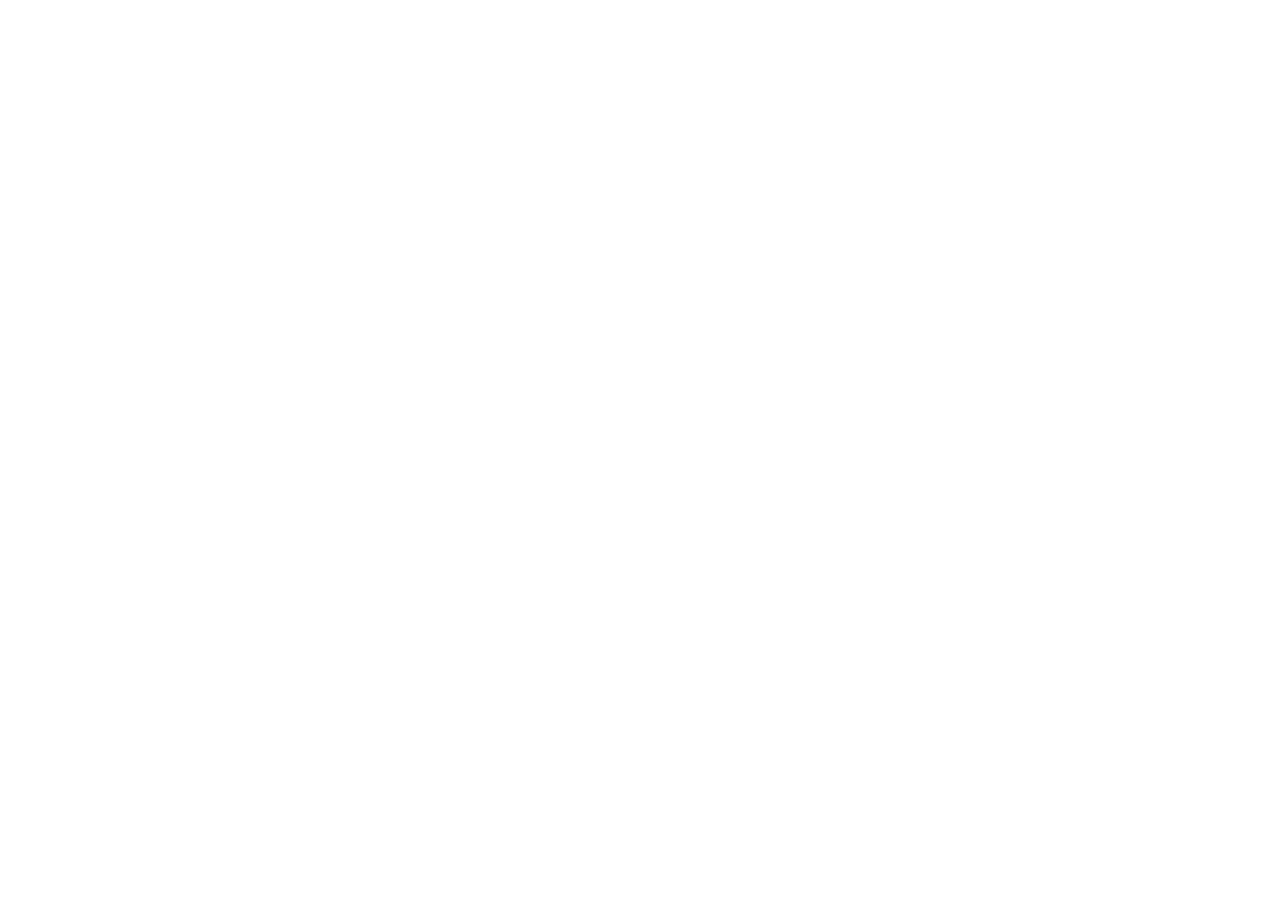
==== portifolio/index.html @ cf348f2e "estrutura inicial dos arquivos" ====
<!DOCTYPE html>
<html lang="pt-BR">
<head>
    <meta charset="UTF-8">
    <meta name="viewport" content="width=device-width, initial-scale=1.0">
    <link rel="stylesheet" href="style.css"/>
    <link rel="apple-touch-icon" sizes="180x180" href="imagens/apple-touch-icon.png" />
    <link rel="icon" type="image/png" sizes="32x32" href="imagens/favicon-32x32.png" />
    <link rel="icon" type="image/png" sizes="16x16" href="imagens/favicon-16x16.png" />
    <link rel="manifest" href="/site.webmanifest" />
    
    <title>K Serviços</title>
</head>


<body>
       
</body>


</html>
---- portifolio/style.css ----
@import url('https://fonts.googleapis.com/css2?family=Baloo+Da+2:wght@400;500;600;700&family=Josefin+Slab:ital,wght@0,300;0,400;0,600;0,700;1,300;1,400;1,600&family=Mulish:ital,wght@0,200;0,300;0,400;0,500;0,600;0,700;1,200;1,300;1,400;1,500;1,600&display=swap');

@import url("https://cdnjs.cloudflare.com/ajax/libs/font-awesome/5.15.2/css/all.min.css");
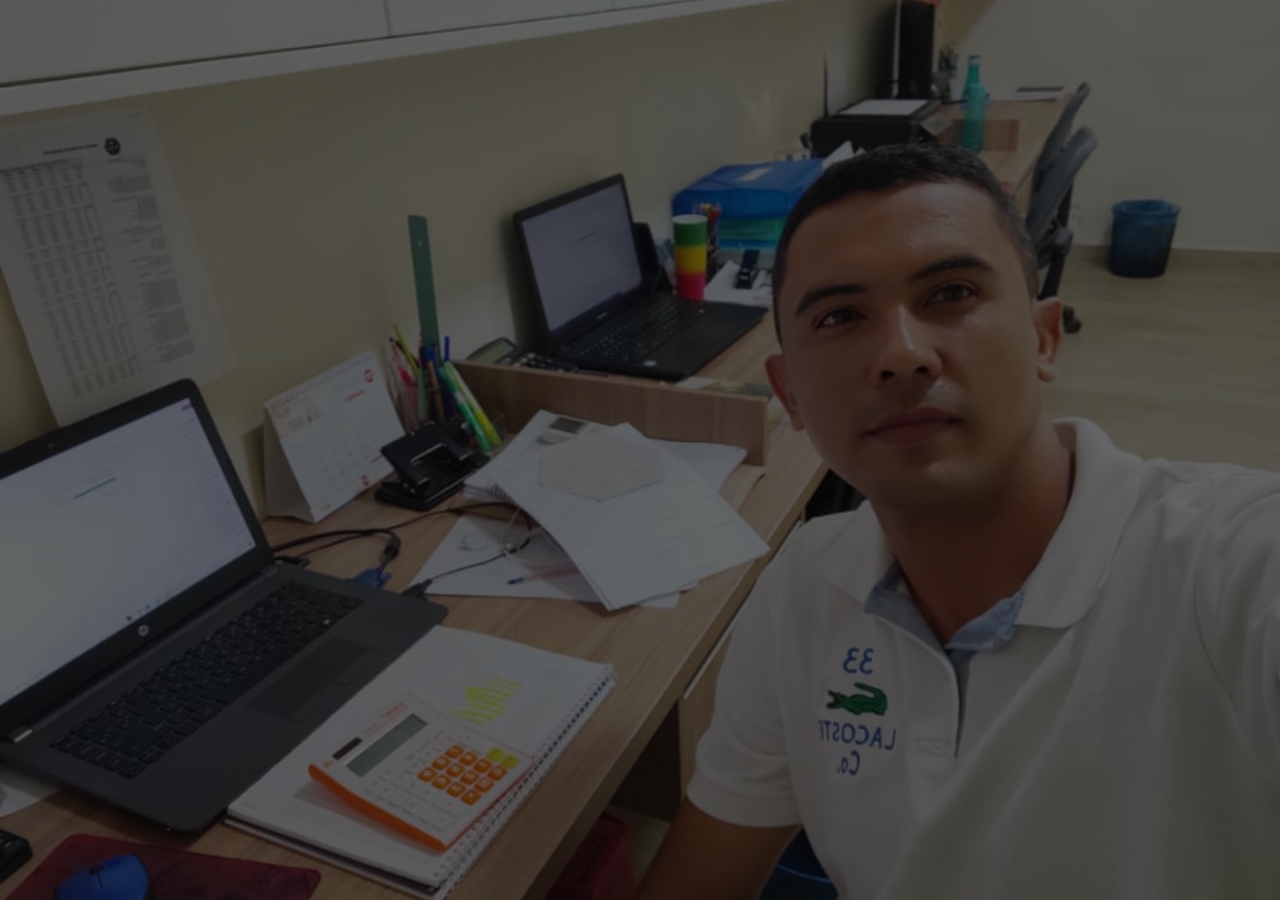
==== commit 27deff2a: ":package: header" ====
--- a/portifolio/index.html
+++ b/portifolio/index.html
@@ -14,7 +14,23 @@
 
 
 <body>
-       
+       <div class="container">
+           <header>
+               <div class="img-wrapper">
+                    <img src="imagens/bg3.png" alt="">
+                </div>
+                
+                <div class="banner">
+                    <h1>Serviços técnicos
+                    </h1>
+                    <p>Kisley Rocha</p>
+                    <button>Saiba mais</button>
+                </div>
+
+
+           </header>
+
+       </div>
 </body>
 
 
--- a/portifolio/style.css
+++ b/portifolio/style.css
@@ -2,4 +2,115 @@
 
 @import url("https://cdnjs.cloudflare.com/ajax/libs/font-awesome/5.15.2/css/all.min.css");
 
+*{
 
+    margin: 0;
+    padding: 0;
+
+}
+
+
+
+header{
+    width: 100%;
+    height: 100vh;
+    overflow: hidden;
+    position: relative;
+}
+.img-wrapper{
+    width: 100%;
+    height: 100%;
+   overflow: hidden;
+    background-color:rgba(0,0,0.8);
+
+}
+
+.img-wrapper img{
+    width: 100%;
+    height: 100%;
+    object-fit: cover;
+    opacity: 0.4;
+    animation: zoom 25s;
+}
+
+@keyframes zoom{
+    0%{
+        transform: scale(1.3);       
+    }
+
+    100%{
+        transform: scale(1);
+
+    }
+
+}
+
+.banner{
+
+    position: absolute;
+    top:30%;
+    left: 5%;
+    
+}
+
+.banner h1{
+    color: #ffffff;
+    font-size: 3.5rem;
+    font-family: "Baloo Da 2" , serif;
+    font-weight: 200;
+    text-shadow: .3rem .4rem 2px rgba(0,0,0, .4);
+    line-height: 0.9;
+    margin-bottom: .4rem;
+    opacity: 0;
+    animation: moveBanner 1s 0.5s forwards;
+
+}
+
+@keyframes moveBanner{
+    0%{
+        transform: translateY(10rem) rotateY(-30deg);       
+    }
+
+    100%{
+        transform: translateY(0) rotateY(0);
+        opacity: 1;
+    }
+
+}
+
+.banner p{
+    font-family: "Josefin Slab", serif;
+    color:#ffffff;
+    font-size: 2rem;
+    text-shadow: .2rem .2rem rgba(0,0,0, .4);
+    margin-bottom: .8rem;    
+    opacity: 0;
+    animation: moveBanner 1s 0.7s forwards;
+
+}
+
+.banner button{
+
+    font-family: "Muli", serif;
+    color: #ffffff;
+    text-transform: uppercase;
+    letter-spacing: .1rem;
+    background-color:background: #ED213A;  /* fallback for old browsers */
+    background: -webkit-linear-gradient(to left, #93291E, #ED213A);  /* Chrome 10-25, Safari 5.1-6 */
+    background: linear-gradient(to left, #93291E, #ED213A); /* W3C, IE 10+/ Edge, Firefox 16+, Chrome 26+, Opera 12+, Safari 7+ */;
+    padding:1rem 3rem;
+    border:none;
+    border-radius: 5px;
+    cursor: pointer;
+    opacity: 0;
+    animation: moveBanner 1s 0.9s forwards;
+
+       
+}
+
+.banner button:hover{
+    opacity: 0.8;
+    color: #000000;
+
+}   
+
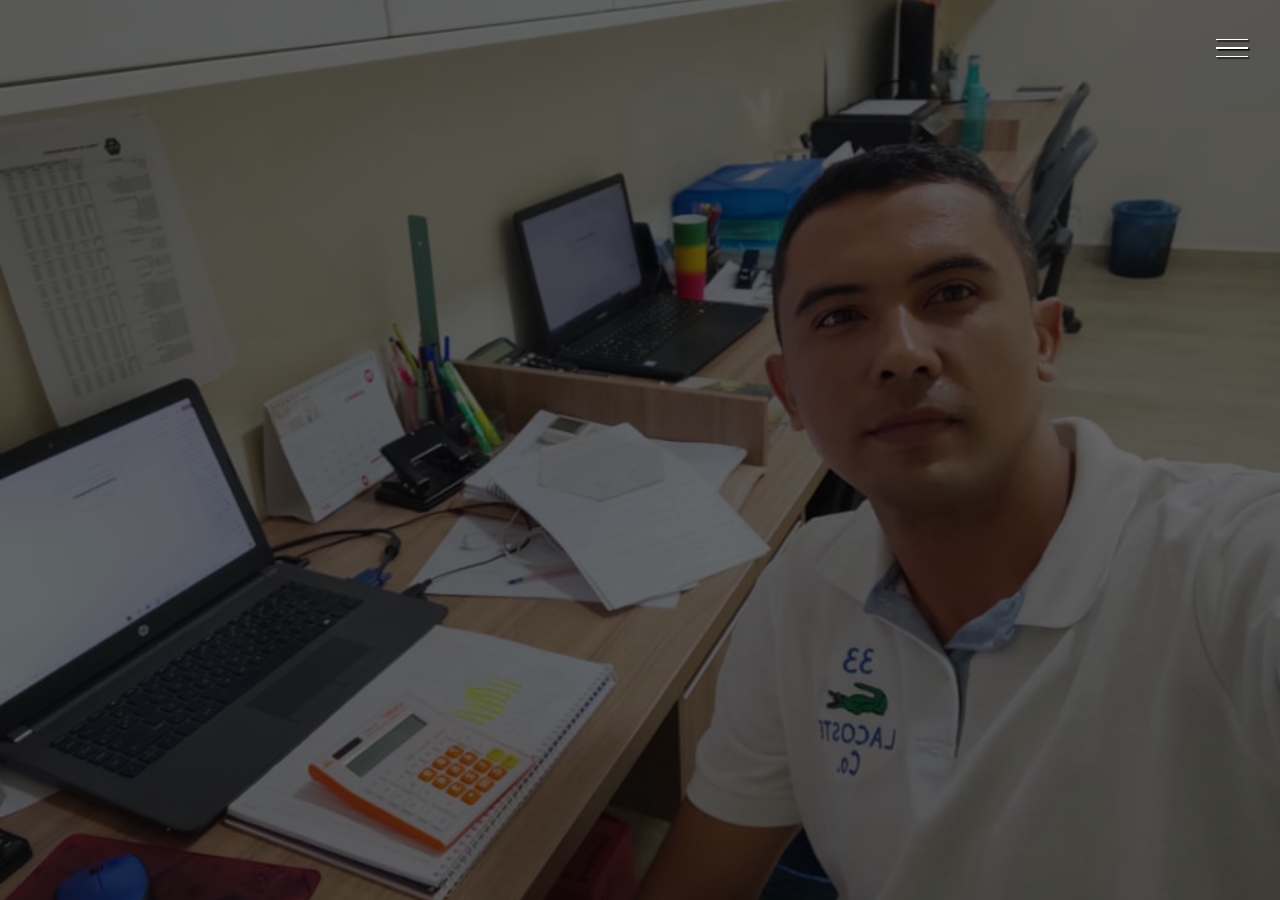
==== commit cfb3ed49: ":package: menu sidebar" ====
--- a/portifolio/index.html
+++ b/portifolio/index.html
@@ -14,7 +14,18 @@
 
 
 <body>
-       <div class="container">
+      
+    <div class="container">
+
+        <div class="hamburguer">
+            <div class="line" id="line1"></div>
+            <div class="line" id="line2"></div>
+            <div class="line" id="line3"></div>
+        
+        <span>fechar</span>
+        </div>
+
+
            <header>
                <div class="img-wrapper">
                     <img src="imagens/bg3.png" alt="">
@@ -30,8 +41,31 @@
 
            </header>
 
+           <div class="sidebar">
+               <nav>
+                   <ul class="menu">
+                       <li class="menu-item"><a href="#" class="menu-link">Home</a></li>
+                       <li class="menu-item"><a href="#" class="menu-link">Conhecimentos</a></li>
+                       <li class="menu-item"><a href="#" class="menu-link">Projetos</a></li>
+                       <li class="menu-item"><a href="#" class="menu-link">Contato</a></li>
+                       <li class="menu-item"><a href="#" class="menu-link">Orçamento</a></li>
+                   </ul>
+                </nav>
+
+    <div class="social-media">
+        <a href="#"><i class="fab fa-facebook"></i></a>
+        <a href="#"><i class="fab fa-instagram"></i></a>
+        <a href="#"><i class="fab fa-twitter"></i></a>
+    </div>
+
+           </div>
+
        </div>
+
+
+
 </body>
 
+<script src="script.js"></script>
 
 </html>--- a/portifolio/style.css
+++ b/portifolio/style.css
@@ -6,10 +6,91 @@
 
     margin: 0;
     padding: 0;
-
-}
-
-
+    list-style: none;
+    text-decoration: none;
+
+}
+
+:root{
+
+    --fonte-primary: "Baloo Da 2"  , serif;
+    --fonte-secundaria:"Josefin Slab", serif;
+    --fonte-action:"Muli", serif;
+
+}
+
+.hamburguer{
+width: 2rem;
+height: 2rem;
+position: fixed;
+z-index: 100;
+right: 2rem;
+top: 2rem;
+display: flex;
+flex-direction: column;
+justify-content: space-evenly;
+cursor: pointer;
+}
+
+
+.show-menu .hamburguer{
+
+    right: 13rem;
+
+}
+
+.line{
+width: 100%;
+height: .1rem;
+background-color: #fff;
+box-shadow: 0.1rem 0.1rem 1px #000;
+transition: transform 1s;
+}
+
+
+.show-menu #line1{
+transform:  rotate(45deg) translate(.3rem, .45rem);
+
+}
+.show-menu #line2{
+
+    opacity: 0;
+    visibility: hidden;
+}
+
+.show-menu #line3{
+transform: rotate(-45deg) translate(.3rem, -.45rem);
+}
+
+.hamburguer span{
+position: absolute;
+left: 3rem;
+height: 2rem;
+width: 6rem;
+display: flex;
+justify-content: center;
+align-items: center;
+background-color: darkred;
+color: #fff;
+font-family: var(--fonte-action);
+opacity: 0;
+}
+
+.hamburguer span::before{
+
+    content: "";
+    position: absolute;
+    border-right: .5rem solid rgb(139,0,0);
+    border-top: .5rem solid transparent; 
+    border-left: .5rem solid transparent;
+    border-bottom: .5rem solid transparent;
+    left: -1rem;
+
+}
+
+.show-menu .hamburguer:hover span{
+    opacity: 1;
+}
 
 header{
     width: 100%;
@@ -56,7 +137,7 @@
 .banner h1{
     color: #ffffff;
     font-size: 3.5rem;
-    font-family: "Baloo Da 2" , serif;
+    font-family: var(--fonte-primary);
     font-weight: 200;
     text-shadow: .3rem .4rem 2px rgba(0,0,0, .4);
     line-height: 0.9;
@@ -79,7 +160,7 @@
 }
 
 .banner p{
-    font-family: "Josefin Slab", serif;
+    font-family: var(--fonte-secundaria);
     color:#ffffff;
     font-size: 2rem;
     text-shadow: .2rem .2rem rgba(0,0,0, .4);
@@ -91,7 +172,7 @@
 
 .banner button{
 
-    font-family: "Muli", serif;
+    font-family: var(--fonte-action);
     color: #ffffff;
     text-transform: uppercase;
     letter-spacing: .1rem;
@@ -114,3 +195,78 @@
 
 }   
 
+.sidebar{
+
+width: 16rem;
+height: 100vh;
+background-color: #fff;
+position: fixed;
+top: 0;
+right: -20rem;
+transition: all 1s;
+}
+
+
+.show-menu .sidebar{
+    right: 0;
+    
+}
+.menu{
+    position: absolute;
+    top: 50%;
+    left: 50%;
+    transform: translate(-50%,-50%);
+}
+
+
+.menu-item{
+
+     text-align: center;
+     margin-bottom:  .5rem;
+    
+}
+
+.menu-link{
+
+    font-family: var(--fonte-action);
+    font-size: 2rem;
+    color:#555;
+    transition: color 1s;
+
+}
+
+.menu-link:hover{
+    color: #6a3093;
+}
+
+.social-media{
+    position: absolute;
+    bottom: 2rem;
+    width: 100%;
+    display: flex;
+    justify-content: space-evenly;
+    
+
+
+}
+
+.social-media i {
+    background-color:darkred;
+    color: #fff;
+    height: 2rem;
+    width: 2rem;
+    font-size: 1.5rem;
+    display: flex;
+    justify-content: center;
+    align-items: center;
+    border-radius: 50%;
+    transition: background-color 1s;
+
+}
+
+.social-media i:hover{
+
+
+    background-color: crimson;
+
+}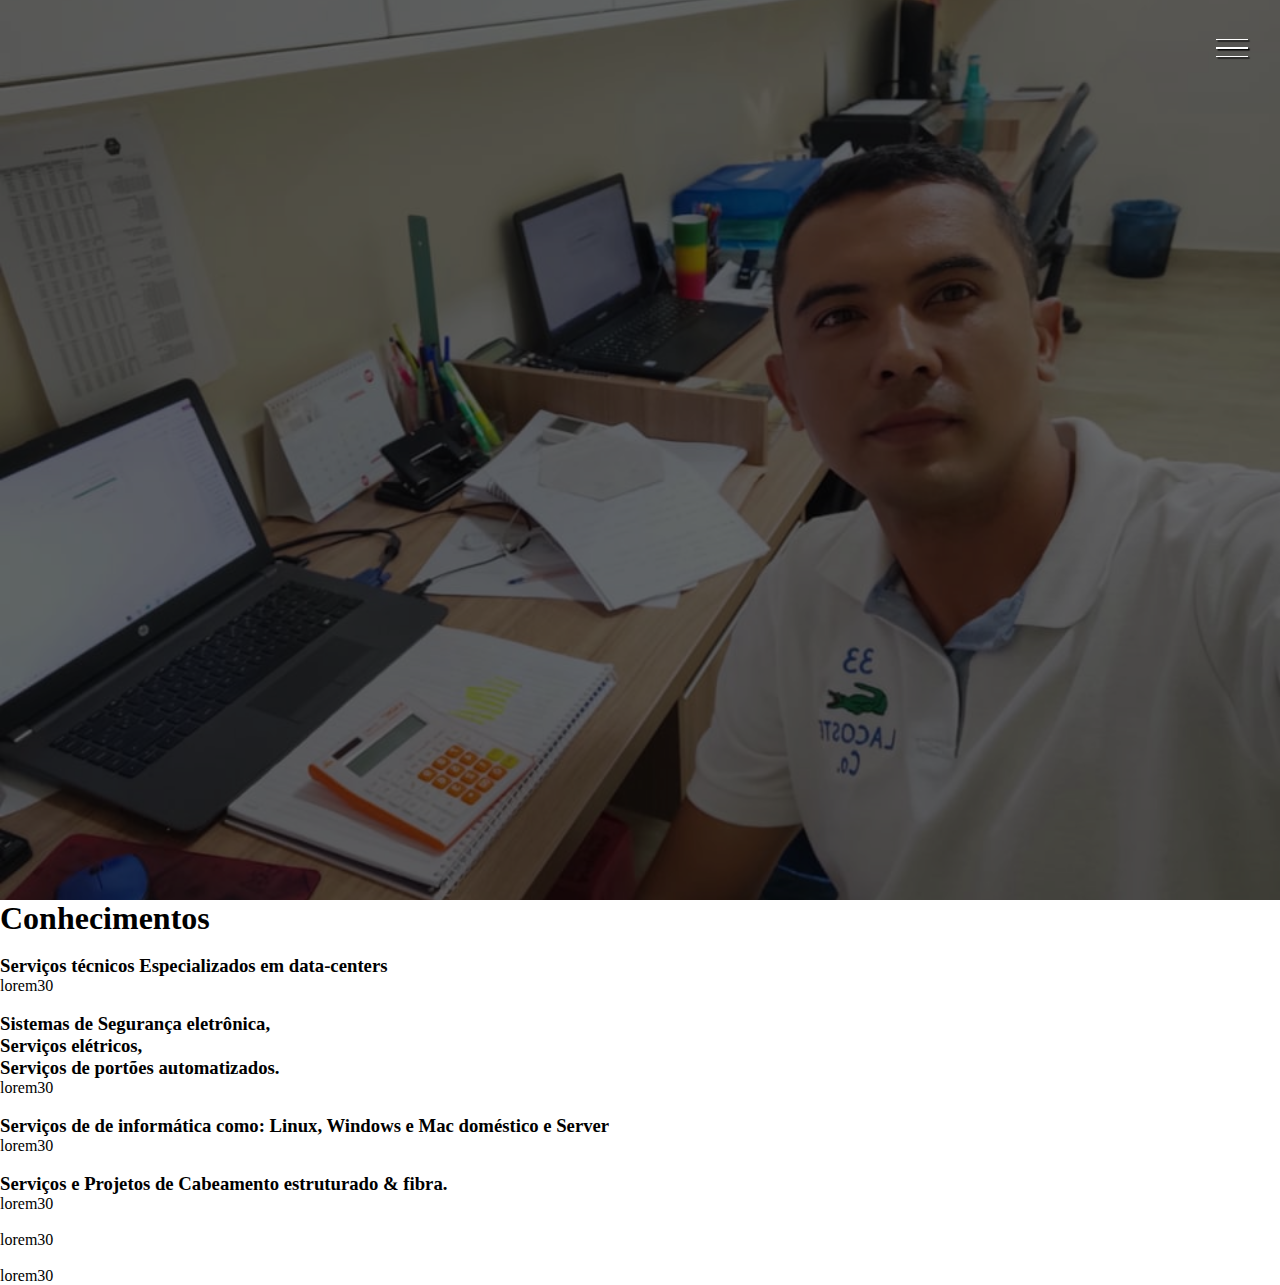
==== commit 0a91131a: "inicio da parte conhecimentos" ====
--- a/portifolio/index.html
+++ b/portifolio/index.html
@@ -3,7 +3,7 @@
 <head>
     <meta charset="UTF-8">
     <meta name="viewport" content="width=device-width, initial-scale=1.0">
-    <link rel="stylesheet" href="style.css"/>
+    <link rel="stylesheet" href="css/style.css"/>
     <link rel="apple-touch-icon" sizes="180x180" href="imagens/apple-touch-icon.png" />
     <link rel="icon" type="image/png" sizes="32x32" href="imagens/favicon-32x32.png" />
     <link rel="icon" type="image/png" sizes="16x16" href="imagens/favicon-16x16.png" />
@@ -41,14 +41,15 @@
 
            </header>
 
-           <div class="sidebar">
+           <aside class="sidebar">
                <nav>
                    <ul class="menu">
                        <li class="menu-item"><a href="#" class="menu-link">Home</a></li>
                        <li class="menu-item"><a href="#" class="menu-link">Conhecimentos</a></li>
                        <li class="menu-item"><a href="#" class="menu-link">Projetos</a></li>
+                       <li class="menu-item"><a href="#" class="menu-link">Orçamento</a></li>
                        <li class="menu-item"><a href="#" class="menu-link">Contato</a></li>
-                       <li class="menu-item"><a href="#" class="menu-link">Orçamento</a></li>
+                       <li class="menu-item"><a href="#" class="menu-link">Sobre</a></li>
                    </ul>
                 </nav>
 
@@ -58,7 +59,75 @@
         <a href="#"><i class="fab fa-twitter"></i></a>
     </div>
 
-           </div>
+           </aside>
+
+           <section class="sessao-conhecimentos">
+               <div class="sessao-header">
+                   <h1>Conhecimentos</h1>
+               </div>
+               <div class="conhecimentos">
+                   <div class="conhecimeto">
+                       <div class="conhecimento-header">
+                           <i class="fab"></i>
+                           <h3>Serviços técnicos Especializados em data-centers
+                            </h3>
+                       </div>
+                       <div class="conhecimento-text">
+                           <p>lorem30</p>
+                       </div>
+                   </div>
+                   <div class="conhecimeto">
+                       <div class="conhecimento-header">
+                           <i class="fab"></i>
+                           <h3>Sistemas de Segurança eletrônica,<br>
+                            Serviços elétricos,<br>
+                            Serviços de portões automatizados.<br>
+                        </h3>
+                       </div>
+                       <div class="conhecimento-text">
+                           <p>lorem30</p>
+                       </div>
+                   </div>
+                   <div class="conhecimeto">
+                       <div class="conhecimento-header">
+                           <i class="fab"></i>
+                           <h3>
+                            Serviços de de informática como: Linux, Windows e Mac doméstico e Server<br>
+                            </h3>
+                       </div>
+                       <div class="conhecimento-text">
+                           <p>lorem30</p>
+                       </div>
+                   </div>
+                   <div class="conhecimeto">
+                       <div class="conhecimento-header">
+                           <i class="fab"></i>
+                           <h3>Serviços e Projetos de Cabeamento estruturado & fibra.</h3>
+                       </div>
+                       <div class="conhecimento-text">
+                           <p>lorem30</p>
+                       </div>
+                   </div>
+                   <div class="conhecimeto">
+                       <div class="conhecimento-header">
+                           <i class="fab"></i>
+                           <h3></h3>
+                       </div>
+                       <div class="conhecimento-text">
+                           <p>lorem30</p>
+                       </div>
+                   </div>
+                   <div class="conhecimeto">
+                       <div class="conhecimento-header">
+                           <i class="fab"></i>
+                           <h3></h3>
+                       </div>
+                       <div class="conhecimento-text">
+                           <p>lorem30</p>
+                       </div>
+                   </div>
+               </div>
+           </section>
 
        </div>
 
@@ -66,6 +135,6 @@
 
 </body>
 
-<script src="script.js"></script>
+<script src="js/script.js"></script>
 
 </html>--- a/portifolio/css/style.css
+++ b/portifolio/css/style.css
@@ -0,0 +1,272 @@
+@import url('https://fonts.googleapis.com/css2?family=Baloo+Da+2:wght@400;500;600;700&family=Josefin+Slab:ital,wght@0,300;0,400;0,600;0,700;1,300;1,400;1,600&family=Mulish:ital,wght@0,200;0,300;0,400;0,500;0,600;0,700;1,200;1,300;1,400;1,500;1,600&display=swap');
+
+@import url("https://cdnjs.cloudflare.com/ajax/libs/font-awesome/5.15.2/css/all.min.css");
+
+*{
+
+    margin: 0;
+    padding: 0;
+    list-style: none;
+    text-decoration: none;
+
+}
+
+:root{
+
+    --fonte-primary: "Baloo Da 2"  , serif;
+    --fonte-secundaria:"Josefin Slab", serif;
+    --fonte-action:"Muli", serif;
+
+}
+
+.hamburguer{
+width: 2rem;
+height: 2rem;
+position: fixed;
+z-index: 100;
+right: 2rem;
+top: 2rem;
+display: flex;
+flex-direction: column;
+justify-content: space-evenly;
+cursor: pointer;
+}
+
+
+.show-menu .hamburguer{
+
+    right: 13rem;
+
+}
+
+.line{
+width: 100%;
+height: .1rem;
+background-color: #fff;
+box-shadow: 0.1rem 0.1rem 1px #000;
+transition: transform 1s;
+}
+
+
+.show-menu #line1{
+transform:  rotate(45deg) translate(.3rem, .45rem);
+
+}
+.show-menu #line2{
+
+    opacity: 0;
+    visibility: hidden;
+}
+
+.show-menu #line3{
+transform: rotate(-45deg) translate(.3rem, -.45rem);
+}
+
+.hamburguer span{
+position: absolute;
+left: 3rem;
+height: 2rem;
+width: 6rem;
+display: flex;
+justify-content: center;
+align-items: center;
+background-color: darkred;
+color: #fff;
+font-family: var(--fonte-action);
+opacity: 0;
+}
+
+.hamburguer span::before{
+
+    content: "";
+    position: absolute;
+    border-right: .5rem solid rgb(139,0,0);
+    border-top: .5rem solid transparent; 
+    border-left: .5rem solid transparent;
+    border-bottom: .5rem solid transparent;
+    left: -1rem;
+
+}
+
+.show-menu .hamburguer:hover span{
+    opacity: 1;
+}
+
+header{
+    width: 100%;
+    height: 100vh;
+    overflow: hidden;
+    position: relative;
+}
+.img-wrapper{
+    width: 100%;
+    height: 100%;
+   overflow: hidden;
+    background-color:rgba(0,0,0.8);
+
+}
+
+.img-wrapper img{
+    width: 100%;
+    height: 100%;
+    object-fit: cover;
+    opacity: 0.4;
+    animation: zoom 25s;
+}
+
+@keyframes zoom{
+    0%{
+        transform: scale(1.3);       
+    }
+
+    100%{
+        transform: scale(1);
+
+    }
+
+}
+
+.banner{
+
+    position: absolute;
+    top:30%;
+    left: 5%;
+    
+}
+
+.banner h1{
+    color: #ffffff;
+    font-size: 3.5rem;
+    font-family: var(--fonte-primary);
+    font-weight: 200;
+    text-shadow: .3rem .4rem 2px rgba(0,0,0, .4);
+    line-height: 0.9;
+    margin-bottom: .4rem;
+    opacity: 0;
+    animation: moveBanner 1s 0.5s forwards;
+
+}
+
+@keyframes moveBanner{
+    0%{
+        transform: translateY(10rem) rotateY(-30deg);       
+    }
+
+    100%{
+        transform: translateY(0) rotateY(0);
+        opacity: 1;
+    }
+
+}
+
+.banner p{
+    font-family: var(--fonte-secundaria);
+    color:#ffffff;
+    font-size: 2rem;
+    text-shadow: .2rem .2rem rgba(0,0,0, .4);
+    margin-bottom: .8rem;    
+    opacity: 0;
+    animation: moveBanner 1s 0.7s forwards;
+
+}
+
+.banner button{
+
+    font-family: var(--fonte-action);
+    color: #ffffff;
+    text-transform: uppercase;
+    letter-spacing: .1rem;
+    background-color:background: #ED213A;  /* fallback for old browsers */
+    background: -webkit-linear-gradient(to left, #93291E, #ED213A);  /* Chrome 10-25, Safari 5.1-6 */
+    background: linear-gradient(to left, #93291E, #ED213A); /* W3C, IE 10+/ Edge, Firefox 16+, Chrome 26+, Opera 12+, Safari 7+ */;
+    padding:1rem 3rem;
+    border:none;
+    border-radius: 5px;
+    cursor: pointer;
+    opacity: 0;
+    animation: moveBanner 1s 0.9s forwards;
+
+       
+}
+
+.banner button:hover{
+    opacity: 0.8;
+    color: #000000;
+
+}   
+
+.sidebar{
+
+width: 16rem;
+height: 100vh;
+background-color: #fff;
+position: fixed;
+top: 0;
+right: -20rem;
+transition: all 1s;
+}
+
+
+.show-menu .sidebar{
+    right: 0;
+    
+}
+.menu{
+    position: absolute;
+    top: 50%;
+    left: 50%;
+    transform: translate(-50%,-50%);
+}
+
+
+.menu-item{
+
+     text-align: center;
+     margin-bottom:  .5rem;
+    
+}
+
+.menu-link{
+
+    font-family: var(--fonte-action);
+    font-size: 2rem;
+    color:#555;
+    transition: color 1s;
+
+}
+
+.menu-link:hover{
+    color: #6a3093;
+}
+
+.social-media{
+    position: absolute;
+    bottom: 2rem;
+    width: 100%;
+    display: flex;
+    justify-content: space-evenly;
+    
+
+
+}
+
+.social-media i {
+    background-color:darkred;
+    color: #fff;
+    height: 2rem;
+    width: 2rem;
+    font-size: 1.5rem;
+    display: flex;
+    justify-content: center;
+    align-items: center;
+    border-radius: 50%;
+    transition: background-color 1s;
+
+}
+
+.social-media i:hover{
+
+
+    background-color: crimson;
+
+}